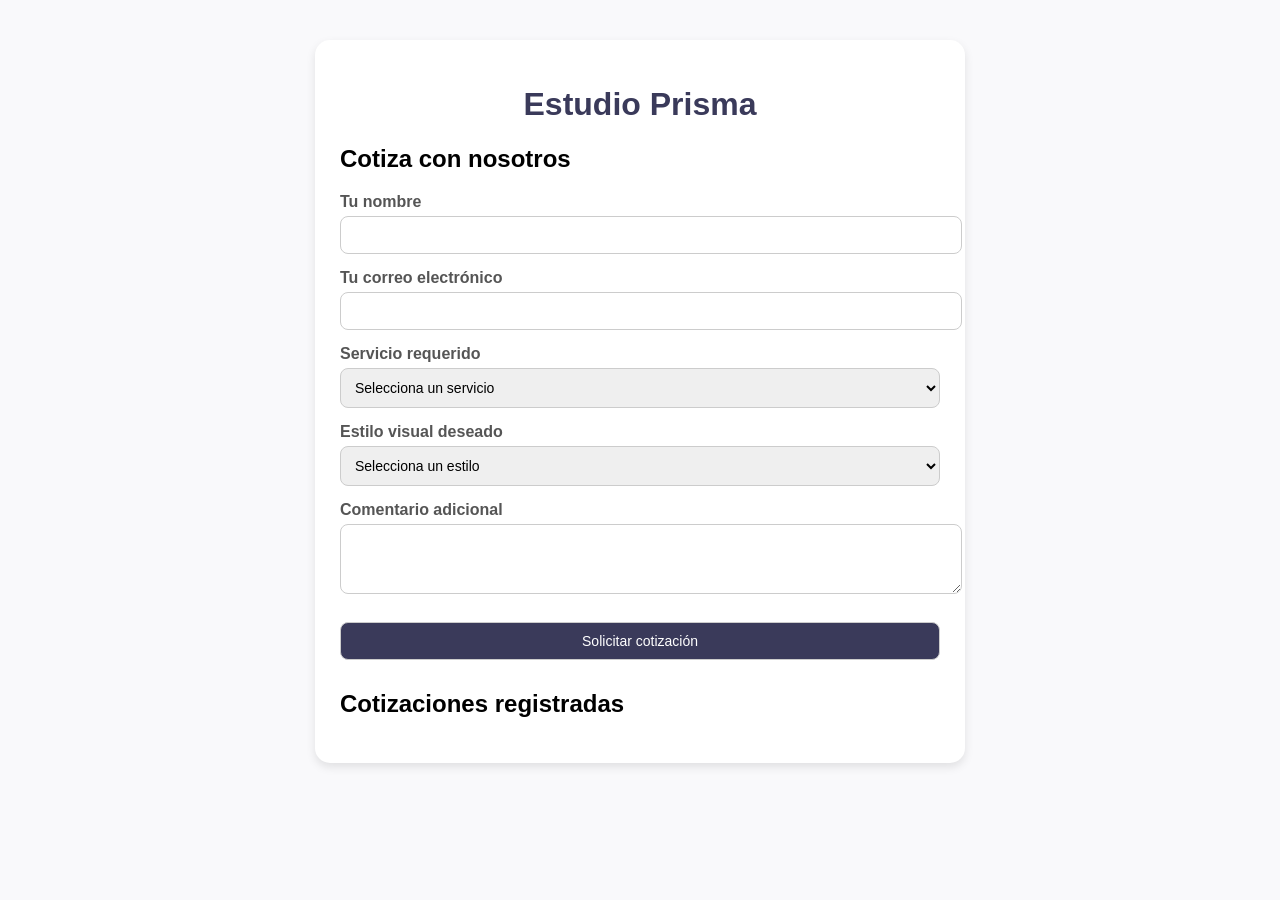
==== index.html @ 49ebf284 "Add files via upload" ====
<!DOCTYPE html>
<html lang="es">
<head>
    <meta charset="UTF-8" />
    <meta name="viewport" content="width=device-width, initial-scale=1.0"/>
    <title>Estudio Prisma - Cotizador</title>
    <link rel="stylesheet" href="style.css" />
</head>
<body>
    <div class="container">
    <!-- Titulo presentación del proposito de la página-->
    <!-- FALTA LOGOTIPO DE LA EMPRESA E IDENTIDAD-->
    <h1>Estudio Prisma</h1>
    <h2>Cotiza con nosotros</h2>

    <!-- Formulario de cotizacion -->
    <form id="formCotizacion">
        <label for="nombre">Tu nombre</label>
        <input type="text" id="nombre" />

        <label for="email">Tu correo electrónico</label>
        <input type="email" id="email" />

        <label for="servicio">Servicio requerido</label>
        <!-- Desplegable de los servicios que se ofrecen-->
        <select id="servicio">
            <option value="">Selecciona un servicio</option>
            <option>Diseño de logotipo</option>
            <option>Branding corporativo</option>
            <option>Diseño de redes sociales</option>
            <option>Desarrollo de página web básica</option>
            <option>Edición de video promocional</option>
        </select>

        <label for="estilo">Estilo visual deseado</label>
        <!-- Desplegable de estilos por los que guiarse al cotizar-->
        <select id="estilo">
            <option value="">Selecciona un estilo</option>
            <option>Formal / Corporativo</option>
            <option>Minimalista</option>
            <option>Colorido / Infantil</option>
            <option>Vintage</option>
            <option>Moderno / Vanguardista</option>
        </select>

        <!-- Permite enviar texto como comentario-->
        <!-- FALTA PONER CONTROLES DE INGRESO DE SIMBOLOS-->
        <label for="comentario">Comentario adicional</label>
        <textarea id="comentario" rows="3"></textarea>

        <div id="errores" class="error"></div>

        <button type="submit">Solicitar cotización</button>
    </form>

        <!-- Muestra cotización registradas -->
        <div class="cotizaciones" id="listaCotizaciones">
            <h2>Cotizaciones registradas</h2>
        </div>
    </div>

    <!-- Vinculación con JavaS -->
    <script src="script.js"></script>
</body>
</html>
---- style.css ----
/* Estilo general */
/* FALTA DARLE IDENTIDAD CORPORATIVA */
body {
    font-family: 'Segoe UI', sans-serif;
    background-color: #f9f9fb;
    margin: 0;
    padding: 0;
}

/* Contenedor principal con el formulario */
.container {
  max-width: 600px;
  margin: 40px auto;
  background-color: #fff;
  padding: 25px;
  border-radius: 15px;
  box-shadow: 0 4px 10px rgba(0,0,0,0.1);
}

/* Título principal */
/* REVISAR CAMBIO DE LETRA*/
h1 {
  text-align: center;
  color: #3a3a5a;
}

/* Etiquetas */
label {
  display: block;
  margin-top: 15px;
  font-weight: bold;
  color: #555;
}

/* Formato de IMPUT(ingreso de datos), SELECT(menú desplegable), TEXTAREA(caja de comentarios), BUTTON(desplegable) */
input, select, textarea, button {
  width: 100%;
  padding: 10px;
  margin-top: 5px;
  border-radius: 8px;
  border: 1px solid #ccc;
  font-size: 14px;
}

/* Formato BUTTON(de "Solicitar Cotizacion") */
button {
  background-color: #3a3a5a;
  color: #fff;
  margin-top: 20px;
  cursor: pointer;
  transition: background 0.3s ease;
}

button:hover {
  background-color: #575777;
}

/* Mensaje de error */
.error {
  color: red;
  font-size: 13px;
  margin-top: 4px;
}

/* Cotizaciones */
.cotizaciones {
  margin-top: 30px;
}

.cotizacion {
  background: #f0f0f5;
  padding: 15px;
  border-radius: 10px;
  margin-bottom: 15px;
}

.cotizacion h3 {
  margin-top: 0;
  color: #3a3a5a;
}
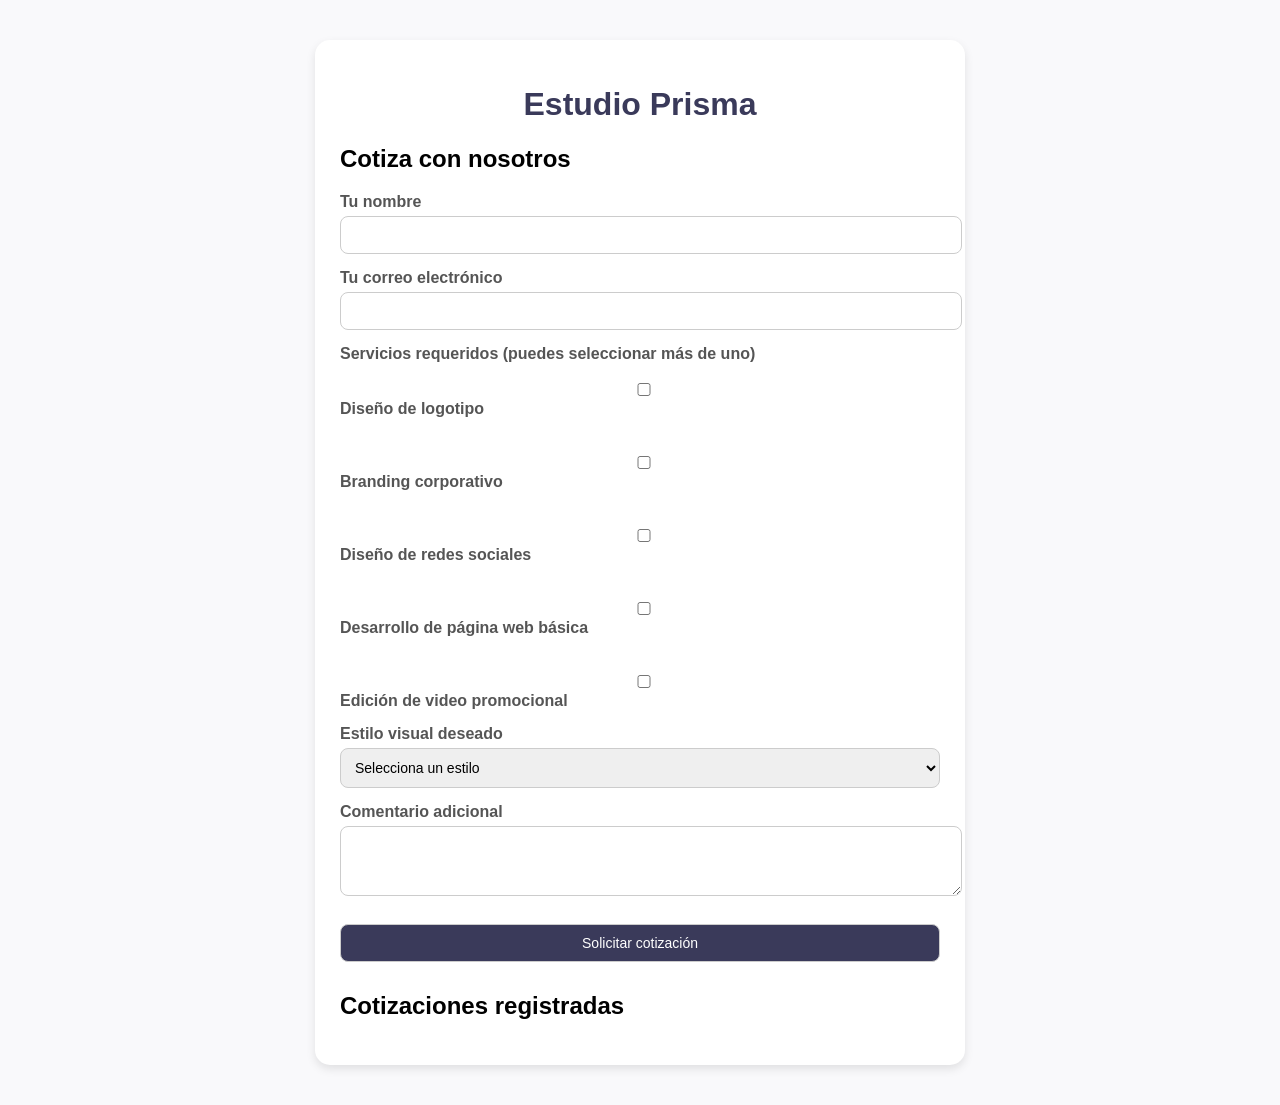
==== commit 22b3c519: "Selección múltiple de servicios requeridos" ====
--- a/index.html
+++ b/index.html
@@ -21,16 +21,15 @@
         <label for="email">Tu correo electrónico</label>
         <input type="email" id="email" />
 
-        <label for="servicio">Servicio requerido</label>
-        <!-- Desplegable de los servicios que se ofrecen-->
-        <select id="servicio">
-            <option value="">Selecciona un servicio</option>
-            <option>Diseño de logotipo</option>
-            <option>Branding corporativo</option>
-            <option>Diseño de redes sociales</option>
-            <option>Desarrollo de página web básica</option>
-            <option>Edición de video promocional</option>
-        </select>
+    <!-- Selección de servicio o servicios requeridos-->
+    <label>Servicios requeridos (puedes seleccionar más de uno)</label>
+        <div id="servicio">
+            <label><input type="checkbox" name="servicio" value="Diseño de logotipo" /> Diseño de logotipo</label><br>
+            <label><input type="checkbox" name="servicio" value="Branding corporativo" /> Branding corporativo</label><br>
+            <label><input type="checkbox" name="servicio" value="Diseño de redes sociales" /> Diseño de redes sociales</label><br>
+            <label><input type="checkbox" name="servicio" value="Desarrollo de página web básica" /> Desarrollo de página web básica</label><br>
+            <label><input type="checkbox" name="servicio" value="Edición de video promocional" /> Edición de video promocional</label>
+        </div>
 
         <label for="estilo">Estilo visual deseado</label>
         <!-- Desplegable de estilos por los que guiarse al cotizar-->
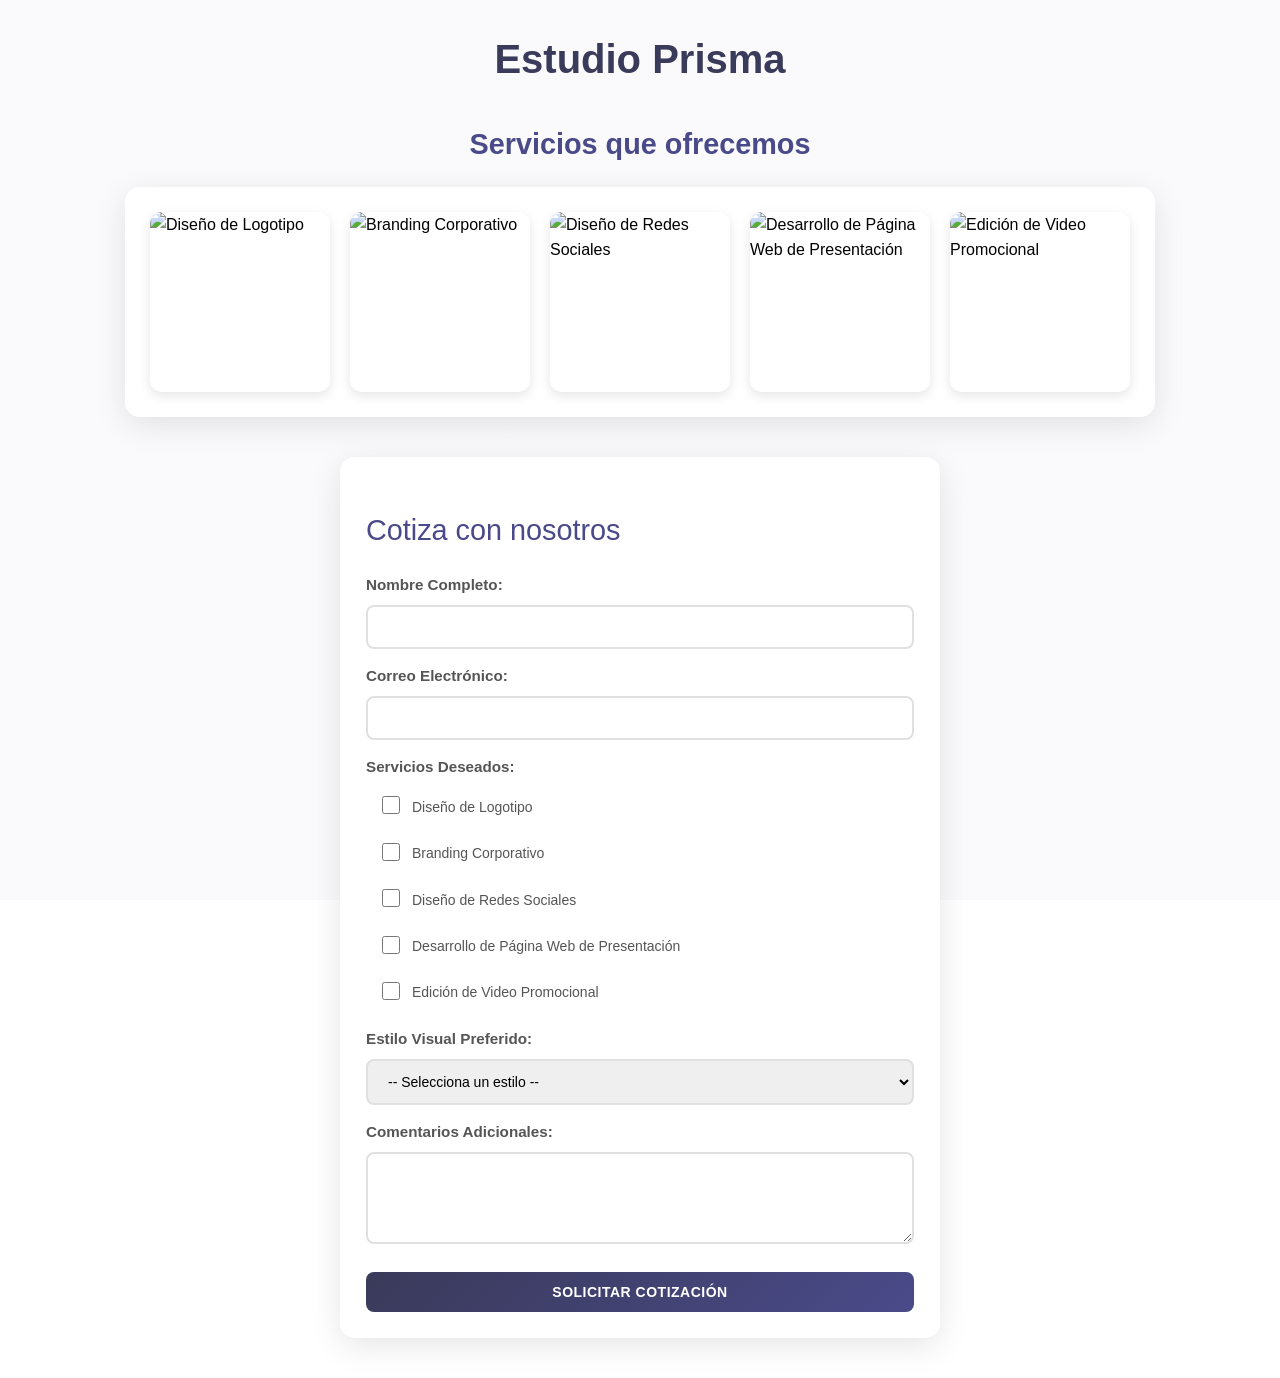
==== commit bd03a8b4: "Evaluación.html" ====
--- a/index.html
+++ b/index.html
@@ -1,64 +1,77 @@
 <!DOCTYPE html>
 <html lang="es">
 <head>
-    <meta charset="UTF-8" />
-    <meta name="viewport" content="width=device-width, initial-scale=1.0"/>
-    <title>Estudio Prisma - Cotizador</title>
-    <link rel="stylesheet" href="style.css" />
+    <meta charset="UTF-8">
+    <meta name="viewport" content="width=device-width, initial-scale=1.0">
+    <title>Estudio Prisma</title>
+    <link rel="stylesheet" href="style.css">
 </head>
 <body>
-    <div class="container">
-    <!-- Titulo presentación del proposito de la página-->
-    <!-- FALTA LOGOTIPO DE LA EMPRESA E IDENTIDAD-->
+
     <h1>Estudio Prisma</h1>
-    <h2>Cotiza con nosotros</h2>
 
-    <!-- Formulario de cotizacion -->
-    <form id="formCotizacion">
-        <label for="nombre">Tu nombre</label>
-        <input type="text" id="nombre" />
+    <h2 class="section-title">Servicios que ofrecemos</h2>
+    <div class="lightbox-gallery">
+        <img src="https://media.istockphoto.com/id/2040726024/photo/asian-graphic-designer-working-in-office-designing-logo-artist-creative-designer-illustrator.jpg?s=2048x2048&w=is&k=20&c=9eV3d-3Jauzi1t_0B_cJDBTgO2OdYZ0Pu7wK18AsfkY=" alt="Diseño de Logotipo">
+        <img src="https://media.istockphoto.com/id/2170938088/photo/team-collaborating-on-business-strategy-with-mindmap-and-goal-planning-in-a-modern-office.jpg?s=2048x2048&w=is&k=20&c=tdYtvidU49mu_WG9KYOloF-74iV0E9voe62GFkUIQrs=" alt="Branding Corporativo">
+        <img src="https://media.istockphoto.com/id/1499666574/photo/young-business-woman-watching-live-streaming-people-using-social-media-application-concept.jpg?s=2048x2048&w=is&k=20&c=V4AybvlWIsehqnaPn7q6yvYwWRXqy6fvt4a7AoL1OW4=" alt="Diseño de Redes Sociales">
+        <img src="https://media.istockphoto.com/id/1305999733/photo/web-design-desktop.jpg?s=2048x2048&w=is&k=20&c=GYbe4BRJgWZ4meMdGGbp2kB1qsYN5rWn5YwE0ZQHlWk=" alt="Desarrollo de Página Web de Presentación">
+        <img src="https://media.istockphoto.com/id/1356585971/photo/unrecognizable-guy-editing-astronaut-video.jpg?s=2048x2048&w=is&k=20&c=s8eaDtbYtu4f-2lFkN03tsFUDfh6Snm6S4Zbme7bJgE=" alt="Edición de Video Promocional">
+    </div>
 
-        <label for="email">Tu correo electrónico</label>
-        <input type="email" id="email" />
+    <div id="lightbox-modal" class="lightbox-modal">
+        <span class="close-button">&times;</span>
+        <a class="prev-button">&#10094;</a>
+        <a class="next-button">&#10095;</a>
+        
+        <img class="lightbox-content" id="lightbox-img">
+    </div>
+    <div class="content-wrapper">
+        <div class="form-container">
+            <h2>Cotiza con nosotros</h2>
+            <form id="formCotizacion">
+                <label for="nombre">Nombre Completo:</label>
+                <input type="text" id="nombre" name="nombre" required minlength="3">
 
-    <!-- Selección de servicio o servicios requeridos-->
-    <label>Servicios requeridos (puedes seleccionar más de uno)</label>
-        <div id="servicio">
-            <label><input type="checkbox" name="servicio" value="Diseño de logotipo" /> Diseño de logotipo</label><br>
-            <label><input type="checkbox" name="servicio" value="Branding corporativo" /> Branding corporativo</label><br>
-            <label><input type="checkbox" name="servicio" value="Diseño de redes sociales" /> Diseño de redes sociales</label><br>
-            <label><input type="checkbox" name="servicio" value="Desarrollo de página web básica" /> Desarrollo de página web básica</label><br>
-            <label><input type="checkbox" name="servicio" value="Edición de video promocional" /> Edición de video promocional</label>
+                <label for="email">Correo Electrónico:</label>
+                <input type="email" id="email" name="email" required>
+
+                <label for="servicio">Servicios Deseados:</label>
+                <div id="servicio">
+                    <label><input type="checkbox" name="servicio" value="Diseño de Logotipo"> Diseño de Logotipo</label>
+                    <label><input type="checkbox" name="servicio" value="Branding Corporativo"> Branding Corporativo</label>
+                    <label><input type="checkbox" name="servicio" value="Diseño de Redes Sociales"> Diseño de Redes Sociales</label>
+                    <label><input type="checkbox" name="servicio" value="Desarrollo de Página Web de Presentación"> Desarrollo de Página Web de Presentación</label>
+                    <label><input type="checkbox" name="servicio" value="Edición de Video Promocional"> Edición de Video Promocional</label>
+                </div>
+
+                <label for="estilo">Estilo Visual Preferido:</label>
+                <select id="estilo" name="estilo" required>
+                    <option value="">-- Selecciona un estilo --</option>
+                    <option value="Minimalista">Minimalista</option>
+                    <option value="Moderno">Moderno</option>
+                    <option value="Clásico">Clásico</option>
+                    <option value="Creativo">Creativo</option>
+                    <option value="Corporativo">Corporativo</option>
+                </select>
+
+                <label for="comentario">Comentarios Adicionales:</label>
+                <textarea id="comentario" name="comentario" rows="4"></textarea>
+
+                <div id="errores" class="error" style="display: none;"></div>
+
+                <button type="submit">Solicitar cotización</button>
+            </form>
         </div>
 
-        <label for="estilo">Estilo visual deseado</label>
-        <!-- Desplegable de estilos por los que guiarse al cotizar-->
-        <select id="estilo">
-            <option value="">Selecciona un estilo</option>
-            <option>Formal / Corporativo</option>
-            <option>Minimalista</option>
-            <option>Colorido / Infantil</option>
-            <option>Vintage</option>
-            <option>Moderno / Vanguardista</option>
-        </select>
-
-        <!-- Permite enviar texto como comentario-->
-        <!-- FALTA PONER CONTROLES DE INGRESO DE SIMBOLOS-->
-        <label for="comentario">Comentario adicional</label>
-        <textarea id="comentario" rows="3"></textarea>
-
-        <div id="errores" class="error"></div>
-
-        <button type="submit">Solicitar cotización</button>
-    </form>
-
-        <!-- Muestra cotización registradas -->
-        <div class="cotizaciones" id="listaCotizaciones">
-            <h2>Cotizaciones registradas</h2>
+        <div class="quotes-container">
+            <div id="listaCotizaciones">
+                <h2 class="section-title">Cotizaciones registradas</h2>
+                <p>No hay cotizaciones registradas aún.</p>
+            </div>
         </div>
     </div>
 
-    <!-- Vinculación con JavaS -->
     <script src="script.js"></script>
 </body>
 </html>
--- a/style.css
+++ b/style.css
@@ -1,80 +1,456 @@
-/* Estilo general */
-/* FALTA DARLE IDENTIDAD CORPORATIVA */
+/* ==============================================
+   ESTILOS GENERALES Y CONFIGURACIÓN BASE
+   ============================================== */
+
+/* Reset y configuración principal del body */
 body {
     font-family: 'Segoe UI', sans-serif;
-    background-color: #f9f9fb;
+    background: 
+        linear-gradient(rgba(249, 249, 251, 0.85), rgba(249, 249, 251, 0.85)),
+        url('https://images.pexels.com/photos/17486099/pexels-photo-17486099.png?_gl=1*8me3rg*_ga*MTU0NjM2ODY2NC4xNzUxNDg0OTk2*_ga_8JE65Q40S6*czE3NTE0ODQ5OTYkbzEkZzEkdDE3NTE0ODUwOTAkajYwJGwwJGgw');
+    background-size: cover;
+    background-position: center;
+    background-attachment: fixed;
+    background-repeat: no-repeat;
     margin: 0;
     padding: 0;
-}
-
-/* Contenedor principal con el formulario */
-.container {
-  max-width: 600px;
-  margin: 40px auto;
-  background-color: #fff;
-  padding: 25px;
-  border-radius: 15px;
-  box-shadow: 0 4px 10px rgba(0,0,0,0.1);
-}
-
-/* Título principal */
-/* REVISAR CAMBIO DE LETRA*/
+    max-width: 1200px;
+    margin: 0 auto; /* Simplificado: centra automáticamente */
+    line-height: 1.6; /* Mejora la legibilidad */
+}
+
+/* ==============================================
+   TIPOGRAFÍA Y TÍTULOS
+   ============================================== */
+
+/* Título principal - grande y centrado */
 h1 {
-  text-align: center;
-  color: #3a3a5a;
-}
-
-/* Etiquetas */
+    text-align: center;
+    color: #3a3a5a;
+    margin-bottom: 20px;
+    font-size: 2.5rem; /* Más responsive que px fijos */
+    font-weight: 600;
+}
+
+/* Títulos de sección */
+h2, .section-title {
+    color: #4a4a8a;
+    font-weight: 500; /* Más consistente */
+    margin-bottom: 20px;
+    font-size: 1.8rem;
+}
+
+.section-title {
+    text-align: center;
+    font-weight: bold;
+    margin-top: 30px;
+}
+
+/* ==============================================
+   LAYOUT PRINCIPAL - CONTENEDORES
+   ============================================== */
+
+/* Wrapper principal que contiene todo el contenido */
+.content-wrapper {
+    display: flex;
+    flex-direction: column;
+    gap: 30px;
+    max-width: 600px;
+    margin: 40px auto;
+    padding: 0 20px; /* Añadido para móviles */
+}
+
+/* Contenedores individuales - formulario y cotizaciones */
+.form-container,
+.quotes-container {
+    background: rgba(255, 255, 255, 0.95); /* Ligeramente transparente */
+    padding: 25px;
+    border-radius: 15px;
+    box-shadow: 0 8px 32px rgba(0, 0, 0, 0.1);
+    backdrop-filter: blur(10px); /* Efecto moderno de blur */
+    border: 1px solid rgba(255, 255, 255, 0.2);
+}
+
+/* Por defecto las cotizaciones están ocultas */
+.quotes-container {
+    display: none;
+}
+
+/* ==============================================
+   FORMULARIOS - INPUTS Y CONTROLES
+   ============================================== */
+
+/* Etiquetas de campos */
 label {
-  display: block;
-  margin-top: 15px;
-  font-weight: bold;
-  color: #555;
-}
-
-/* Formato de IMPUT(ingreso de datos), SELECT(menú desplegable), TEXTAREA(caja de comentarios), BUTTON(desplegable) */
-input, select, textarea, button {
-  width: 100%;
-  padding: 10px;
-  margin-top: 5px;
-  border-radius: 8px;
-  border: 1px solid #ccc;
-  font-size: 14px;
-}
-
-/* Formato BUTTON(de "Solicitar Cotizacion") */
+    display: block;
+    margin-top: 15px;
+    font-weight: 600;
+    color: #555;
+    font-size: 0.95rem;
+}
+
+/* Estilo base para todos los inputs */
+input,
+select,
+textarea,
 button {
-  background-color: #3a3a5a;
-  color: #fff;
-  margin-top: 20px;
-  cursor: pointer;
-  transition: background 0.3s ease;
+    width: 100%;
+    padding: 12px 16px; /* Más padding para mejor UX */
+    margin-top: 8px;
+    border-radius: 8px;
+    border: 2px solid #e0e0e0; /* Border más grueso */
+    font-size: 14px;
+    box-sizing: border-box;
+    transition: all 0.3s ease; /* Transición suave */
+}
+
+/* Estados de focus para inputs */
+input:focus,
+select:focus,
+textarea:focus {
+    outline: none;
+    border-color: #4a4a8a;
+    box-shadow: 0 0 0 3px rgba(74, 74, 138, 0.1);
+}
+
+/* Botón principal */
+button {
+    background: linear-gradient(135deg, #3a3a5a 0%, #4a4a8a 100%);
+    color: #fff;
+    margin-top: 20px;
+    cursor: pointer;
+    font-weight: 600;
+    border: none;
+    text-transform: uppercase;
+    letter-spacing: 0.5px;
 }
 
 button:hover {
-  background-color: #575777;
-}
-
-/* Mensaje de error */
+    background: linear-gradient(135deg, #575777 0%, #6a6aaa 100%);
+    transform: translateY(-2px);
+    box-shadow: 0 4px 12px rgba(0, 0, 0, 0.2);
+}
+
+button:active {
+    transform: translateY(0);
+}
+
+/* ==============================================
+   MENSAJES DE ERROR
+   ============================================== */
+
 .error {
-  color: red;
-  font-size: 13px;
-  margin-top: 4px;
-}
-
-/* Cotizaciones */
+    color: #e74c3c;
+    font-size: 13px;
+    margin-top: 4px;
+    padding: 8px 12px;
+    background: rgba(231, 76, 60, 0.1);
+    border-radius: 4px;
+    border-left: 3px solid #e74c3c;
+}
+
+/* ==============================================
+   CHECKBOXES - SERVICIOS
+   ============================================== */
+
+/* Contenedor de servicios con checkboxes */
+#servicio label {
+    display: flex;
+    align-items: center;
+    font-weight: 400;
+    font-family: 'Segoe UI', sans-serif; /* Consistente con el resto */
+    font-size: 14px;
+    margin-top: 8px;
+    cursor: pointer;
+    padding: 8px 12px;
+    border-radius: 6px;
+    transition: background-color 0.2s ease;
+}
+
+#servicio label:hover {
+    background-color: rgba(74, 74, 138, 0.05);
+}
+
+/* Estilo del checkbox */
+#servicio input[type="checkbox"] {
+    width: 18px;
+    height: 18px;
+    margin-right: 12px;
+    margin-top: 0;
+    accent-color: #4a4a8a; /* Color moderno para checkboxes */
+}
+
+/* ==============================================
+   COTIZACIONES GUARDADAS
+   ============================================== */
+
 .cotizaciones {
-  margin-top: 30px;
+    margin-top: 30px;
 }
 
 .cotizacion {
-  background: #f0f0f5;
-  padding: 15px;
-  border-radius: 10px;
-  margin-bottom: 15px;
-}
-
-.cotizacion h3 {
-  margin-top: 0;
-  color: #3a3a5a;
-}
+    background: linear-gradient(135deg, #f8f9fa 0%, #e9ecef 100%);
+    padding: 20px;
+    border-radius: 12px;
+    margin-bottom: 20px;
+    border-left: 4px solid #4a4a8a;
+    box-shadow: 0 2px 8px rgba(0, 0, 0, 0.05);
+}
+
+.cotizacion-item,
+.cotizacion-servicios-list li {
+    font-size: 16px;
+    margin-bottom: 8px;
+    color: #333;
+}
+
+.cotizacion-servicios-list {
+    padding-left: 20px;
+    margin: 10px 0;
+    list-style-type: disc;
+}
+
+/* ==============================================
+   GALERÍA LIGHTBOX - MINIATURAS
+   ============================================== */
+
+.lightbox-gallery {
+    display: flex;
+    flex-wrap: nowrap;
+    justify-content: center;
+    gap: 20px;
+    padding: 25px;
+    background: rgba(255, 255, 255, 0.95);
+    border-radius: 15px;
+    box-shadow: 0 8px 32px rgba(0, 0, 0, 0.1);
+    backdrop-filter: blur(10px);
+    overflow-x: auto;
+    overflow-y: hidden;
+    margin: 20px auto;
+    width: fit-content;
+    max-width: 100%;
+    /* Scroll personalizado */
+    scrollbar-width: thin;
+    scrollbar-color: #4a4a8a transparent;
+}
+
+/* Webkit scrollbar para Chrome/Safari */
+.lightbox-gallery::-webkit-scrollbar {
+    height: 8px;
+}
+
+.lightbox-gallery::-webkit-scrollbar-track {
+    background: transparent;
+}
+
+.lightbox-gallery::-webkit-scrollbar-thumb {
+    background: #4a4a8a;
+    border-radius: 4px;
+}
+
+/* Imágenes de la galería */
+.lightbox-gallery img {
+    width: 180px;
+    height: 180px;
+    flex-shrink: 0;
+    object-fit: cover;
+    border-radius: 12px;
+    cursor: pointer;
+    transition: all 0.3s cubic-bezier(0.4, 0, 0.2, 1);
+    box-shadow: 0 4px 12px rgba(0, 0, 0, 0.1);
+}
+
+.lightbox-gallery img:hover {
+    transform: scale(1.05) translateY(-5px);
+    box-shadow: 0 8px 25px rgba(0, 0, 0, 0.2);
+}
+
+/* ==============================================
+   MODAL LIGHTBOX - VISTA COMPLETA
+   ============================================== */
+
+.lightbox-modal {
+    display: none;
+    position: fixed;
+    z-index: 1000;
+    inset: 0; /* Simplificado: top: 0; left: 0; right: 0; bottom: 0; */
+    background: rgba(0, 0, 0, 0.9);
+    align-items: center;
+    justify-content: center;
+    padding: 20px;
+    box-sizing: border-box;
+    backdrop-filter: blur(5px);
+}
+
+.lightbox-modal.active {
+    display: flex;
+}
+
+/* Imagen dentro del modal */
+.lightbox-content {
+    max-width: 95vw;
+    max-height: 95vh;
+    object-fit: contain;
+    width: auto;
+    height: auto;
+    animation: zoomIn 0.3s cubic-bezier(0.4, 0, 0.2, 1);
+    box-shadow: 0 0 50px rgba(0, 0, 0, 0.8);
+    border-radius: 8px;
+}
+
+/* Animación mejorada */
+@keyframes zoomIn {
+    from {
+        transform: scale(0.8);
+        opacity: 0;
+    }
+    to {
+        transform: scale(1);
+        opacity: 1;
+    }
+}
+
+/* ==============================================
+   CONTROLES DEL MODAL
+   ============================================== */
+
+/* Botón cerrar */
+.close-button {
+    position: absolute;
+    top: 25px;
+    right: 25px;
+    color: #fff;
+    font-size: 36px;
+    font-weight: bold;
+    cursor: pointer;
+    z-index: 1002;
+    padding: 10px;
+    border-radius: 50%;
+    transition: all 0.3s ease;
+    background: rgba(0, 0, 0, 0.5);
+    width: 50px;
+    height: 50px;
+    display: flex;
+    align-items: center;
+    justify-content: center;
+}
+
+.close-button:hover {
+    background: rgba(255, 255, 255, 0.2);
+    transform: scale(1.1);
+}
+
+/* Botones de navegación */
+.prev-button,
+.next-button {
+    position: absolute;
+    top: 50%;
+    transform: translateY(-50%);
+    width: 60px;
+    height: 60px;
+    background: rgba(0, 0, 0, 0.6);
+    border: 2px solid rgba(255, 255, 255, 0.3);
+    border-radius: 50%;
+    color: white;
+    font-size: 24px;
+    cursor: pointer;
+    display: flex;
+    align-items: center;
+    justify-content: center;
+    z-index: 1001;
+    transition: all 0.3s ease;
+    user-select: none;
+}
+
+.prev-button {
+    left: 25px;
+}
+
+.next-button {
+    right: 25px;
+}
+
+.prev-button:hover,
+.next-button:hover {
+    background: rgba(255, 255, 255, 0.2);
+    border-color: rgba(255, 255, 255, 0.6);
+    transform: translateY(-50%) scale(1.1);
+}
+
+/* ==============================================
+   RESPONSIVE DESIGN
+   ============================================== */
+
+/* Tablet */
+@media (max-width: 768px) {
+    .content-wrapper {
+        max-width: 90%;
+        margin: 20px auto;
+    }
+    
+    .lightbox-gallery {
+        gap: 15px;
+        padding: 20px;
+    }
+    
+    .lightbox-gallery img {
+        width: 150px;
+        height: 150px;
+    }
+    
+    h1 {
+        font-size: 2rem;
+    }
+    
+    .prev-button,
+    .next-button {
+        width: 50px;
+        height: 50px;
+        font-size: 20px;
+    }
+}
+
+/* Móvil */
+@media (max-width: 480px) {
+    .content-wrapper {
+        padding: 0 15px;
+    }
+    
+    .form-container,
+    .quotes-container {
+        padding: 20px;
+    }
+    
+    .lightbox-gallery img {
+        width: 120px;
+        height: 120px;
+    }
+    
+    h1 {
+        font-size: 1.5rem;
+    }
+    
+    .close-button {
+        top: 15px;
+        right: 15px;
+        width: 40px;
+        height: 40px;
+        font-size: 28px;
+    }
+    
+    .prev-button,
+    .next-button {
+        width: 40px;
+        height: 40px;
+        font-size: 18px;
+    }
+    
+    .prev-button {
+        left: 15px;
+    }
+    
+    .next-button {
+        right: 15px;
+    }
+}
+
